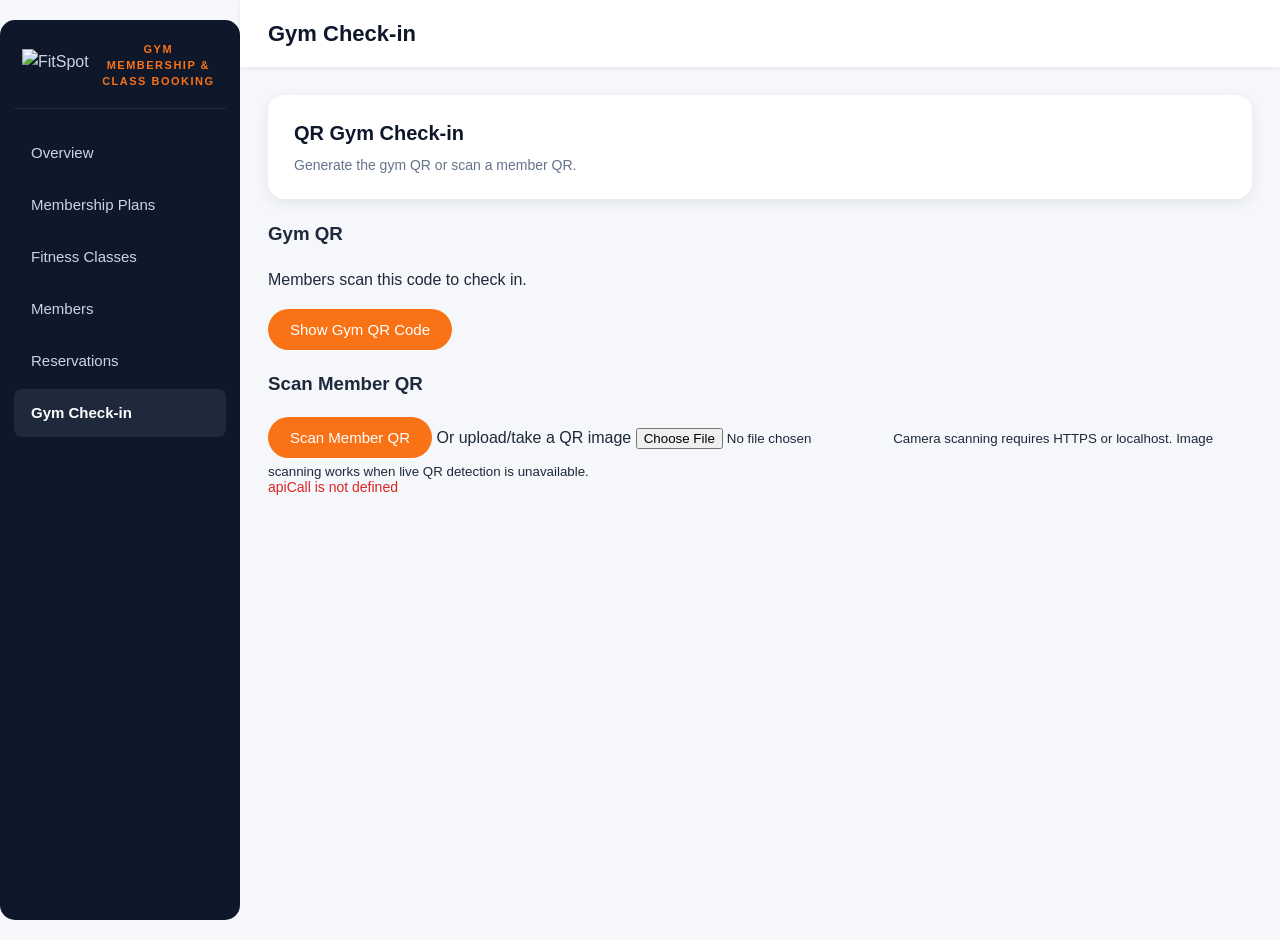
==== pages/admin/checkin.html @ 9f1403c2 "Add gym check-in page with QR code generation and scanning functionality" ====
<!DOCTYPE html>
<html lang="en">
<head>
    <meta charset="UTF-8">
    <meta name="viewport" content="width=device-width, initial-scale=1.0">
    <link rel="stylesheet" href="../../css/style.css">
    <link rel="stylesheet" href="../../css/admin.css">
    <title>Gym Check-in - FitSpot</title>
</head>
<body class="admin-body">
<div class="admin-layout">
    <aside class="sidebar">
        <div class="sidebar-brand">
            <img src="../../images/fitstop_white_logo.png" alt="FitSpot">
            <span>Gym Membership &amp; Class Booking</span>
        </div>
        <nav class="sidebar-menu">
            <a href="dashboard.html">Overview</a>
            <a href="memberships.html">Membership Plans</a>
            <a href="classes.html">Fitness Classes</a>
            <a href="members.html">Members</a>
            <a href="reservations.html">Reservations</a>
            <a href="checkin.html" class="is-active" aria-current="page">Gym Check-in</a>
        </nav>
    </aside>
    <div class="admin-main">
        <header class="topbar"><h1>Gym Check-in</h1></header>
        <main class="admin-content">
            <div class="section-head"><div><h2>QR Gym Check-in</h2><p>Generate the gym QR or scan a member QR.</p></div></div>
            <div class="profile-grid">
                <div class="form-card">
                    <h3>Gym QR</h3>
                    <p>Members scan this code to check in.</p>
                    <button type="button" id="show-gym-qr">Show Gym QR Code</button>
                </div>
                <div class="form-card">
                    <h3>Scan Member QR</h3>
                    <video id="member-qr-camera" class="qr-camera" playsinline hidden></video>
                    <button type="button" id="start-member-scan">Scan Member QR</button>
                    <label class="qr-upload-label" for="member-qr-image">Or upload/take a QR image</label>
                    <input class="qr-upload" type="file" id="member-qr-image" accept="image/*" capture="environment">
                    <small class="qr-help">Camera scanning requires HTTPS or localhost. Image scanning works when live QR detection is unavailable.</small>
                    <p id="member-checkin-message" class="form-message" hidden></p>
                </div>
            </div>
        </main>
    </div>
</div>
<div class="modal-overlay" id="gym-qr-modal" aria-hidden="true">
    <div class="modal auth-card qr-modal" role="dialog" aria-modal="true" aria-labelledby="gym-qr-title">
        <button type="button" class="modal-close" id="close-gym-qr" aria-label="Close">&times;</button>
        <div class="modal-body">
            <h2 id="gym-qr-title">Gym Check-in QR</h2>
            <div id="gym-qr" class="qr-box"></div>
            <p>Members can scan this code to check in.</p>
        </div>
    </div>
</div>
<script src="https://cdn.jsdelivr.net/npm/qrcodejs@1.0.0/qrcode.min.js"></script>
<script src="https://cdn.jsdelivr.net/npm/jsqr@1.4.0/dist/jsQR.min.js"></script>
<script src="../../js/toast.js" defer></script>
<script src="../../js/api.js" defer></script>
<script src="../../js/checkin-admin.js" defer></script>
</body>
</html>
---- css/style.css ----
/* ===== GENERAL ===== */

* {
    box-sizing: border-box;
}

body {
    margin: 0;
    font-family: Arial, sans-serif;
    background-color: #f5f7fa;
    color: #1e293b;
    line-height: 1.6;
}

/* ===== HEADER ===== */

header {
    background-color: #0f172a;
    color: rgb(247, 243, 243);
    padding: 10px 20px;
    display: grid;
    grid-template-columns: 1fr auto 1fr;
    align-items: center;
    gap: 15px;
    position: sticky;
    top: 0;
    z-index: 100;
}

header .brand {
    justify-self: start;
    text-align: left;
}

header .brand img {
    display: block;
    height: 34px;
    width: auto;
}

.visually-hidden {
    position: absolute;
    width: 1px;
    height: 1px;
    margin: -1px;
    padding: 0;
    overflow: hidden;
    clip: rect(0, 0, 0, 0);
    white-space: nowrap;
    border: 0;
}

header .header-actions {
    justify-self: end;
    display: flex;
    align-items: center;
    gap: 10px;
}

.home-menu-toggle {
    display: none;
    width: 42px;
    height: 42px;
    padding: 10px;
    border: 0;
    border-radius: 8px;
    background-color: #1e293b;
    flex-direction: column;
    justify-content: space-between;
}

.home-menu-toggle span {
    display: block;
    width: 100%;
    height: 2px;
    border-radius: 2px;
    background-color: white;
}

.login-link {
    display: flex;
    align-items: center;
    gap: 6px;
    color: white;
    text-decoration: none;
    padding: 7px 14px;
    border-radius: 20px;
    white-space: nowrap;
}

.login-link:hover {
    background-color: #f97316;
}

header h1 {
    margin: 0;
    font-size: 36px;
}

header p {
    margin: 5px 0 0;
}

/* ===== NAVIGATION ===== */

nav {
    display: flex;
    justify-content: center;
    flex-wrap: wrap;
    gap: 10px;
}

nav a {
    color: white;
    text-decoration: none;
    padding: 7px 13px;
    border-radius: 20px;
}

nav a:hover {
    background-color: #f97316;
}

@media (max-width: 768px) {
    header {
        grid-template-columns: 1fr auto;
        justify-items: stretch;
        text-align: left;
        position: sticky;
        padding: 14px 16px 18px;
    }

    header .brand {
        justify-self: start;
        align-self: center;
        text-align: left;
    }

    header .header-actions {
        grid-column: 1 / -1;
        justify-self: stretch;
        justify-content: flex-end;
        margin-top: 8px;
    }

    .home-menu-toggle {
        display: flex;
        justify-self: end;
        align-self: center;
    }

    nav {
        display: none;
        grid-column: 1 / -1;
        width: 100%;
        margin-top: 8px;
        padding-top: 8px;
        border-top: 1px solid #1e293b;
    }

    header.is-menu-open nav {
        display: grid;
        grid-template-columns: repeat(2, minmax(0, 1fr));
        gap: 6px;
    }

    nav a {
        padding: 8px 6px;
        font-size: 14px;
    }

    header.is-menu-open nav a:last-child {
        grid-column: 1 / -1;
    }

    .hero {
        min-height: auto;
        padding: 48px 20px 56px;
    }

    .hero-inner {
        grid-template-columns: 1fr;
        gap: 35px;
    }

    .hero-content {
        text-align: center;
    }

    .hero-badge {
        max-width: 100%;
        margin-bottom: 18px;
    }

    .hero h2 {
        font-size: clamp(40px, 12vw, 52px);
    }

    .hero p {
        margin: 0 auto 30px;
    }

    .hero-actions,
    .hero-stats {
        justify-content: center;
    }

    .hero-actions {
        flex-direction: column;
        align-items: stretch;
        max-width: 280px;
        margin: 0 auto 30px;
    }

    .hero-actions button {
        width: 100%;
    }

    .hero-stats li {
        align-items: center;
    }

    .hero-media {
        max-width: 420px;
        margin: 0 auto;
    }

    .hero-stats {
        gap: 25px;
    }

    .hero-stats strong {
        font-size: 24px;
    }
}

/* ===== HERO SECTION ===== */

.hero {
    position: relative;
    overflow: hidden;
    text-align: center;
    padding: 60px 20px;
    min-height: calc(100vh - 100px);
    min-height: calc(100dvh - 100px);
    display: flex;
    align-items: center;
    justify-content: center;
    color: white;
    background:
        radial-gradient(circle at 15% 15%, rgba(249, 115, 22, 0.28), transparent 45%),
        radial-gradient(circle at 85% 75%, rgba(249, 115, 22, 0.16), transparent 40%),
        linear-gradient(135deg, #0f172a 0%, #1e293b 55%, #0f172a 100%);
}

.hero-inner {
    position: relative;
    width: 100%;
    max-width: 1100px;
    margin: 0 auto;
    display: grid;
    grid-template-columns: 1fr 1fr;
    gap: 50px;
    align-items: center;
}

.hero-content {
    position: relative;
    text-align: left;
}

.hero-badge {
    display: inline-block;
    padding: 7px 16px;
    border: 1px solid rgba(249, 115, 22, 0.7);
    border-radius: 30px;
    color: #f97316;
    font-size: 12px;
    font-weight: bold;
    letter-spacing: 2px;
    text-transform: uppercase;
    margin-bottom: 22px;
}

.hero h2 {
    margin: 0 0 18px;
    font-size: clamp(36px, 6vw, 58px);
    line-height: 1.15;
    font-weight: 800;
    color: white;
}

.hero h2 span {
    color: #f97316;
}

.hero p {
    max-width: 600px;
    margin: 0 0 30px;
    font-size: 18px;
    color: #cbd5e1;
}

.hero-actions {
    display: flex;
    justify-content: flex-start;
    flex-wrap: wrap;
    gap: 14px;
    margin-bottom: 50px;
}

.btn-outline {
    background-color: transparent;
    border: 2px solid white;
}

.btn-outline:hover {
    background-color: white;
    color: #0f172a;
}

.hero-stats {
    list-style: none;
    display: grid;
    grid-template-columns: repeat(4, 1fr);
    gap: 16px;
    margin: 0;
    padding: 25px 0 0;
    border-top: 1px solid rgba(148, 163, 184, 0.25);
}

.hero-stats li {
    display: flex;
    flex-direction: column;
    align-items: flex-start;
    gap: 4px;
    min-width: 0;
}

.hero-stats strong {
    font-size: 30px;
    color: #f97316;
}

.hero-stats span {
    font-size: 12px;
    letter-spacing: 1.5px;
    text-transform: uppercase;
    color: #94a3b8;
}

.hero-media {
    position: relative;
}

.hero-carousel {
    position: relative;
    width: 100%;
    height: 540px;
    border-radius: 20px;
    overflow: hidden;
    border: 1px solid rgba(148, 163, 184, 0.25);
    box-shadow: 0 20px 50px rgba(0, 0, 0, 0.45);
}

.hero-slide {
    position: absolute;
    inset: 0;
    opacity: 0;
    transform: translateX(50px);
    transition: opacity 0.7s ease, transform 0.7s ease;
    pointer-events: none;
}

.hero-slide.is-active {
    opacity: 1;
    transform: translateX(0);
    pointer-events: auto;
}

.hero-slide img {
    display: block;
    width: 100%;
    height: 100%;
    object-fit: cover;
    object-position: center top;
}

.hero-dots {
    position: absolute;
    bottom: 16px;
    left: 0;
    right: 0;
    display: flex;
    justify-content: center;
    gap: 8px;
    z-index: 2;
}

.hero-dot {
    width: 10px;
    height: 10px;
    padding: 0;
    border: none;
    border-radius: 50%;
    background-color: rgba(255, 255, 255, 0.5);
    cursor: pointer;
    transition: background-color 0.2s ease, transform 0.2s ease;
}

.hero-dot:hover {
    background-color: rgba(255, 255, 255, 0.85);
    transform: none;
}

.hero-dot.is-active {
    background-color: #f97316;
    transform: scale(1.25);
}

/* ===== BUTTONS ===== */

button {
    background-color: #f97316;
    color: white;
    border: none;
    padding: 12px 22px;
    border-radius: 25px;
    cursor: pointer;
    font-size: 15px;
    transition: background-color 0.2s ease, color 0.2s ease, transform 0.2s ease;
}

button:active {
    transform: scale(0.97);
}

button:hover {
    background-color: #ea580c;
}
/* ===== MEMBERSHIP SECTION ===== */

#membership {
    padding: 50px 20px;
    max-width: 1100px;
    margin: 0 auto;
}

#membership h2 {
    text-align: center;
    color: #0f172a;
    margin-bottom: 30px;
}

#membership article {
    background-color: white;
    padding: 25px;
    margin-bottom: 20px;
    border-radius: 15px;
    box-shadow: 0 4px 12px rgba(0, 0, 0, 0.08);
}

#membership article h3 {
    color: #0f172a;
    margin-top: 0;
}

#membership article:hover {
    transform: translateY(-3px);
    transition: 0.2s ease;
}

/* ===== FITNESS CLASSES ===== */

#classes {
    padding: 50px 20px;
    max-width: 1100px;
    margin: 0 auto;
}

#classes h2 {
    text-align: center;
    color: #0f172a;
    margin-bottom: 30px;
}

#classes article {
    background-color: white;
    padding: 25px;
    margin-bottom: 20px;
    border-radius: 15px;
    box-shadow: 0 4px 12px rgba(0, 0, 0, 0.08);
}

#classes article h3 {
    color: #0f172a;
    margin-top: 0;
}

#classes article:hover {
    transform: translateY(-3px);
    transition: 0.2s ease;
}

/* ===== CLASS SCHEDULE ===== */

#schedule {
    padding: 50px 20px;
    max-width: 900px;
    margin: 0 auto;
}

#schedule h2 {
    text-align: center;
    color: #0f172a;
    margin-bottom: 30px;
}

#schedule ul {
    list-style: none;
    padding: 0;
    margin: 0;
}

#schedule li {
    background-color: white;
    padding: 18px 20px;
    margin-bottom: 12px;
    border-radius: 12px;
    box-shadow: 0 3px 10px rgba(0, 0, 0, 0.06);
}

#schedule li:hover {
    transform: translateX(4px);
    transition: 0.2s ease;
}

/* ===== BOOKING FORM ===== */

#booking {
    padding: 50px 20px;
    max-width: 700px;
    margin: 0 auto;
}

#booking h2 {
    text-align: center;
    color: #0f172a;
    margin-bottom: 30px;
}

#booking form {
    background-color: white;
    padding: 30px;
    border-radius: 15px;
    box-shadow: 0 4px 12px rgba(0, 0, 0, 0.08);
}

#booking label {
    display: block;
    margin-bottom: 6px;
    font-weight: bold;
}

#booking input,
#booking select {
    width: 100%;
    padding: 12px;
    margin-bottom: 20px;
    border: 1px solid #cbd5e1;
    border-radius: 8px;
    font-size: 15px;
}

#booking input:focus,
#booking select:focus {
    outline: none;
    border-color: #f97316;
}

/* ===== LOGIN ===== */

/* ===== LOGIN / REGISTER PAGE ===== */

.auth-page {
    max-width: 950px;
    margin: 0 auto;
    padding: 50px 20px;
    display: grid;
    grid-template-columns: repeat(auto-fit, minmax(300px, 1fr));
    gap: 25px;
    align-items: start;
}

.auth-card {
    background-color: white;
    padding: 30px;
    border-radius: 15px;
    box-shadow: 0 4px 12px rgba(0, 0, 0, 0.08);
}

.auth-card h2 {
    text-align: center;
    color: #0f172a;
    margin-top: 0;
    margin-bottom: 25px;
}

.auth-card label {
    display: block;
    margin-bottom: 6px;
    font-weight: bold;
}

.auth-card input {
    width: 100%;
    padding: 12px;
    margin-bottom: 20px;
    border: 1px solid #cbd5e1;
    border-radius: 8px;
    font-size: 15px;
}

.auth-card input:focus {
    outline: none;
    border-color: #f97316;
}

.card-note {
    text-align: center;
    font-size: 14px;
    color: #475569;
    margin-bottom: 0;
}

.card-note a {
    color: #f97316;
    font-weight: bold;
    text-decoration: none;
}

.card-note a:hover {
    text-decoration: underline;
}

.form-message {
    margin: -8px 0 0;
    font-size: 14px;
    color: #dc2626;
}

.auth-card .form-message {
    margin: 12px 0 0;
}

.form-message.is-success {
    color: #16a34a;
}

/* ===== LOGIN POPUP ===== */

.modal-overlay {
    position: fixed;
    inset: 0;
    background-color: rgba(15, 23, 42, 0.75);
    display: none;
    align-items: center;
    justify-content: center;
    padding: 20px;
    z-index: 1000;
}

.modal-overlay.is-open {
    display: flex;
}

.modal {
    position: relative;
    display: flex;
    width: 100%;
    max-width: 600px;
    max-height: 90vh;
    padding: 0;
    overflow: hidden;
    animation: modal-in 0.2s ease;
}

.modal-brand {
    flex: 0 0 190px;
    display: flex;
    flex-direction: column;
    align-items: center;
    justify-content: center;
    gap: 12px;
    padding: 24px 16px;
    text-align: center;
    background:
        radial-gradient(circle at 30% 20%, rgba(249, 115, 22, 0.35), transparent 60%),
        linear-gradient(160deg, #1e293b 0%, #0f172a 100%);
}

.modal-brand img {
    display: block;
    width: 100%;
    max-width: 130px;
    height: auto;
}

.modal-brand p {
    margin: 0;
    font-size: 11px;
    font-weight: bold;
    letter-spacing: 1px;
    text-transform: uppercase;
    color: #f97316;
}

.modal-body {
    flex: 1;
    min-width: 0;
    padding: 24px;
    overflow-y: auto;
}

.modal-body h2 {
    font-size: 22px;
    margin-bottom: 18px;
}

.modal-body label {
    font-size: 14px;
    margin-bottom: 5px;
}

.modal-body input {
    padding: 9px 12px;
    margin-bottom: 14px;
    font-size: 14px;
}

@keyframes modal-in {
    from {
        opacity: 0;
        transform: translateY(-15px) scale(0.97);
    }
    to {
        opacity: 1;
        transform: translateY(0) scale(1);
    }
}

.modal-close {
    position: absolute;
    top: 10px;
    right: 14px;
    background: none;
    border: none;
    border-radius: 0;
    padding: 0;
    font-size: 28px;
    line-height: 1;
    color: #64748b;
    cursor: pointer;
}

.modal-close:hover {
    background: none;
    color: #f97316;
    transform: none;
}

.modal .card-note a {
    cursor: pointer;
}

/* ===== GYM INFORMATION ===== */

aside {
    max-width: 900px;
    margin: 20px auto;
    padding: 30px 20px;
    text-align: center;
    background-color: #0f172a;
    color: white;
    border-radius: 15px;
}

aside h2 {
    margin-top: 0;
}

aside p {
    margin: 8px 0;
}

/* ===== FOOTER ===== */

footer {
    margin-top: 50px;
    padding: 25px 20px;
    text-align: center;
    background-color: #0f172a;
    color: white;
}

footer p {
    margin: 5px 0;
}

/* ===== HERO - SMALL SCREENS ===== */

@media (max-width: 768px) {
    .hero-carousel {
        height: 360px;
    }

    .modal {
        flex-direction: column;
    }

    .modal-brand {
        flex: none;
        width: 100%;
        padding: 22px;
        gap: 10px;
    }

    .modal-brand img {
        max-width: 130px;
    }

    .hero-stats {
        gap: 12px;
    }

    .hero-stats li {
        align-items: center;
        text-align: center;
    }

    .hero-stats strong {
        font-size: 24px;
    }

    .hero-stats span {
        font-size: 11px;
        letter-spacing: 0.5px;
    }
}

@media (max-width: 480px) {
    header .brand img {
        height: 30px;
    }

    nav a {
        font-size: 13px;
    }

    header .header-actions {
        margin-top: 6px;
    }

    .hero {
        padding: 38px 16px 48px;
    }

    .hero h2 {
        font-size: 42px;
    }

    .hero p {
        max-width: 280px;
        font-size: 16px;
    }

    .hero-stats {
        display: grid;
        grid-template-columns: repeat(2, minmax(0, 1fr));
        gap: 18px 12px;
        width: 100%;
    }

    .hero-media {
        width: 100%;
    }

    .hero-carousel {
        height: 280px;
    }

    .modal-overlay {
        padding: 12px;
    }

    .modal-body {
        padding: 20px 16px;
    }

    .modal .form-actions {
        flex-wrap: wrap;
    }

    .modal .form-actions button {
        flex: 1 1 120px;
    }
}

/* ===== Toast notifications ===== */

.toast-container {
    position: fixed;
    right: 20px;
    bottom: 20px;
    z-index: 1100;
    display: flex;
    flex-direction: column;
    align-items: flex-end;
    gap: 10px;
    max-width: min(340px, calc(100vw - 40px));
    pointer-events: none;
}

.toast {
    pointer-events: auto;
    background: #1f2937;
    color: #f8fafc;
    padding: 12px 16px;
    border-radius: 8px;
    box-shadow: 0 10px 25px rgba(15, 23, 42, 0.22);
    font-size: 13.5px;
    line-height: 1.45;
    cursor: pointer;
    animation: toast-in 0.25s ease-out;
    transition: opacity 0.25s ease, transform 0.25s ease;
}

.toast:focus-visible {
    outline: 2px solid #38bdf8;
    outline-offset: 2px;
}

.toast.is-leaving {
    opacity: 0;
    transform: translateX(24px);
}

@keyframes toast-in {
    from {
        opacity: 0;
        transform: translateX(24px);
    }
    to {
        opacity: 1;
        transform: translateX(0);
    }
}

@media (max-width: 480px) {
    .toast-container {
        left: 20px;
        right: 20px;
        max-width: none;
        align-items: stretch;
    }
}

@media (prefers-reduced-motion: reduce) {
    .toast {
        animation: none;
        transition: opacity 0.25s ease;
    }

    .toast.is-leaving {
        transform: none;
    }
}
---- css/admin.css ----
/* ===== ADMIN LAYOUT ===== */

.admin-body {
    background-color: #f5f7fa;
}

.admin-layout {
    display: flex;
    min-height: 100vh;
}

.sidebar {
    flex: 0 0 240px;
    display: flex;
    flex-direction: column;
    position: sticky;
    top: 0;
    height: 100vh;
    padding: 22px 14px;
    background-color: #0f172a;
    color: #cbd5e1;
}

.sidebar-brand {
    display: flex;
    align-items: center;
    flex-wrap: wrap;
    gap: 10px;
    padding: 0 8px 18px;
    margin-bottom: 16px;
    border-bottom: 1px solid #1e293b;
}

.sidebar-brand img {
    height: 34px;
    width: auto;
}

.sidebar-brand span {
    flex: 1 1 0;
    min-width: 0;
    color: #f97316;
    font-size: 11px;
    font-weight: bold;
    letter-spacing: 1.5px;
    line-height: 1.45;
    text-transform: uppercase;
}

.sidebar-menu {
    display: flex;
    flex-direction: column;
    flex-wrap: nowrap;
    justify-content: flex-start;
    flex: none;
    gap: 4px;
    margin-top: 4px;
}

.sidebar-menu button,
.sidebar-menu a {
    display: block;
    width: 100%;
    text-align: left;
    background: none;
    border: none;
    border-left: 3px solid transparent;
    border-radius: 8px;
    padding: 12px 14px;
    font-size: 15px;
    color: #cbd5e1;
    cursor: pointer;
    text-decoration: none;
    transition: background-color 0.2s ease, color 0.2s ease;
}

.sidebar-menu button:hover,
.sidebar-menu a:hover {
    background-color: #1e293b;
    color: white;
    transform: none;
    text-decoration: none;
}

.sidebar-menu button.is-active,
.sidebar-menu a.is-active {
    background-color: #1e293b;
    color: white;
    font-weight: bold;
    border-left-color: transparent;
}

/* ===== TOPBAR ===== */

.admin-main {
    flex: 1;
    min-width: 0;
    display: flex;
    flex-direction: column;
}

.topbar {
    position: sticky;
    top: 0;
    z-index: 50;
    display: flex;
    align-items: center;
    justify-content: space-between;
    gap: 15px;
    padding: 16px 28px;
    background-color: white;
    box-shadow: 0 1px 4px rgba(0, 0, 0, 0.08);
}

.menu-toggle {
    display: none;
    width: 40px;
    height: 40px;
    padding: 9px;
    flex: 0 0 auto;
    flex-direction: column;
    justify-content: space-between;
    background-color: #f1f5f9;
    border-radius: 8px;
}

.menu-toggle span {
    display: block;
    width: 100%;
    height: 2px;
    background-color: #0f172a;
    border-radius: 2px;
}

.topbar h1 {
    margin: 0;
    font-size: 22px;
    color: #0f172a;
}

.topbar-actions {
    display: flex;
    align-items: center;
    gap: 12px;
    margin-left: auto;
}

.admin-badge {
    padding: 6px 14px;
    border-radius: 20px;
    background-color: rgba(249, 115, 22, 0.12);
    color: #f97316;
    font-size: 13px;
    font-weight: bold;
}

.admin-user {
    position: relative;
}

.admin-avatar {
    width: 38px;
    height: 38px;
    padding: 0;
    border: none;
    border-radius: 50%;
    background-color: #f97316;
    color: white;
    display: flex;
    align-items: center;
    justify-content: center;
    font-size: 14px;
    font-weight: bold;
    cursor: pointer;
}

.admin-avatar:hover {
    background-color: #ea580c;
    transform: none;
}

.admin-dropdown {
    position: absolute;
    top: calc(100% + 8px);
    right: 0;
    min-width: 150px;
    background-color: white;
    border-radius: 10px;
    overflow: hidden;
    box-shadow: 0 8px 22px rgba(0, 0, 0, 0.18);
    z-index: 60;
}

.admin-dropdown[hidden] {
    display: none;
}

.dropdown-item {
    display: block;
    width: 100%;
    padding: 12px 16px;
    border: none;
    border-radius: 0;
    background: none;
    text-align: left;
    font-size: 14px;
    color: #334155;
    cursor: pointer;
    text-decoration: none;
}

.dropdown-item:hover {
    background-color: #f1f5f9;
    color: #0f172a;
    transform: none;
}

.dropdown-item.is-danger {
    color: #dc2626;
}

.dropdown-item.is-danger:hover {
    background-color: #fef2f2;
    color: #b91c1c;
}

.dropdown-divider {
    height: 1px;
    background-color: #e2e8f0;
}

/* ===== VIEWS ===== */

.admin-content {
    padding: 28px;
}

.admin-view {
    display: none;
}

.admin-view.is-active {
    display: block;
    animation: admin-fade 0.25s ease;
}

@keyframes admin-fade {
    from { opacity: 0; transform: translateY(6px); }
    to { opacity: 1; transform: translateY(0); }
}

.section-head {
    display: flex;
    align-items: center;
    justify-content: space-between;
    flex-wrap: wrap;
    gap: 15px;
    margin-bottom: 20px;
    padding: 22px 26px;
    border-radius: 16px;
    background-color: #ffffff;
    box-shadow: 0 4px 14px rgba(15, 23, 42, 0.08);
}

.section-head h2 {
    margin: 0;
    font-size: 20px;
    color: #0f172a;
}

.section-head p {
    margin: 5px 0 0;
    font-size: 14px;
    color: #64748b;
}

/* ===== STAT CARDS ===== */

.stats-grid {
    display: grid;
    grid-template-columns: repeat(auto-fit, minmax(220px, 1fr));
    gap: 20px;
    margin-bottom: 28px;
}

.stat-card {
    background-color: white;
    border-radius: 15px;
    padding: 22px;
    box-shadow: 0 4px 12px rgba(0, 0, 0, 0.08);
}

.stat-value {
    font-size: 32px;
    font-weight: 800;
    color: #0f172a;
    line-height: 1.2;
}

.stat-label {
    font-size: 13px;
    color: #64748b;
    text-transform: uppercase;
    letter-spacing: 1px;
}

/* ===== TABLES ===== */

.table-card {
    background-color: white;
    border-radius: 15px;
    overflow-x: auto;
    box-shadow: 0 4px 12px rgba(0, 0, 0, 0.08);
}

.table-card table {
    width: 100%;
    border-collapse: collapse;
    font-size: 15px;
}

.table-card th {
    text-align: left;
    padding: 14px 18px;
    background-color: #0f172a;
    color: white;
    font-size: 12px;
    letter-spacing: 1px;
    text-transform: uppercase;
    white-space: nowrap;
}

.table-card td {
    padding: 14px 18px;
    border-bottom: 1px solid #e2e8f0;
    color: #334155;
    vertical-align: middle;
}

.table-card tbody tr:last-child td {
    border-bottom: none;
}

.table-card tbody tr:hover {
    background-color: #f8fafc;
}

/* ===== BADGES ===== */

.badge {
    display: inline-block;
    padding: 4px 12px;
    border-radius: 14px;
    font-size: 12px;
    font-weight: bold;
    white-space: nowrap;
}

.badge-green {
    background-color: #dcfce7;
    color: #16a34a;
}

.badge-orange {
    background-color: #ffedd5;
    color: #ea580c;
}

.badge-red {
    background-color: #fee2e2;
    color: #dc2626;
}

.badge-gray {
    background-color: #e2e8f0;
    color: #475569;
}

/* ===== TABLE BUTTONS ===== */

.btn-sm {
    padding: 6px 14px;
    font-size: 13px;
    border-radius: 16px;
    margin-right: 6px;
}

.btn-edit {
    background-color: #0f172a;
    color: white;
}

.btn-edit:hover {
    background-color: #334155;
    transform: none;
}

a.btn-sm {
    display: inline-block;
    text-decoration: none;
    margin-right: 6px;
}

/* Pill action that looks identical to the global button style,
   for links that navigate between admin/member pages. */
.btn-pill {
    display: inline-block;
    background-color: #f97316;
    color: white;
    border: none;
    padding: 12px 22px;
    border-radius: 25px;
    cursor: pointer;
    font-size: 15px;
    text-decoration: none;
    transition: background-color 0.2s ease, transform 0.2s ease;
}

.qr-modal {
    max-width: 420px;
    text-align: center;
}

.qr-modal .qr-box {
    min-height: 252px;
    align-items: center;
}

.btn-pill:hover {
    background-color: #ea580c;
    color: white;
    text-decoration: none;
    transform: none;
}

.btn-delete {
    background-color: #fee2e2;
    color: #dc2626;
}

.btn-delete:hover {
    background-color: #fecaca;
    color: #b91c1c;
    transform: none;
}

.btn-confirm {
    background-color: #16a34a;
    color: white;
}

.btn-confirm:hover {
    background-color: #15803d;
    transform: none;
}

button:disabled {
    opacity: 0.45;
    cursor: default;
    transform: none;
}

/* ===== SLOT BARS ===== */

.slot-text {
    font-size: 14px;
    color: #334155;
    white-space: nowrap;
}

.slot-bar {
    height: 8px;
    width: 150px;
    margin-top: 6px;
    background-color: #e2e8f0;
    border-radius: 6px;
    overflow: hidden;
}

.slot-bar span {
    display: block;
    height: 100%;
    background-color: #f97316;
    border-radius: 6px;
}

.slot-bar.is-full span {
    background-color: #dc2626;
}

/* ===== ADMIN MODAL ===== */

.modal .form-actions {
    display: flex;
    gap: 10px;
    justify-content: center;
    margin-top: 6px;
}

.modal .form-actions button {
    text-align: center;
}

.modal .btn-cancel {
    background-color: #e2e8f0;
    color: #334155;
}

.modal .btn-cancel:hover {
    background-color: #cbd5e1;
    color: #0f172a;
    transform: none;
}

.modal .confirm-text {
    margin-bottom: 16px;
    color: #475569;
    font-size: 14px;
    line-height: 1.55;
    text-align: center;
}

/* ===== ADMIN RESPONSIVE ===== */

@media (max-width: 900px) {
    .admin-layout {
        flex-direction: column;
    }

    .sidebar {
        flex: none;
        width: 100%;
        height: auto;
        position: static;
        padding: 16px;
    }

    .sidebar-menu {
        flex-direction: row;
        flex-wrap: wrap;
        gap: 8px;
        overflow-x: auto;
    }

    .sidebar-menu button,
    .sidebar-menu a {
        width: auto;
        border-left: none;
        border-bottom: 3px solid transparent;
        padding: 10px 14px;
    }

    .sidebar-menu button.is-active,
    .sidebar-menu a.is-active {
        border-left-color: transparent;
        border-bottom-color: transparent;
        background-color: #334155;
    }

    .admin-content {
        padding: 20px;
    }

    .topbar {
        padding: 14px 20px;
        flex-wrap: wrap;
    }

    .section-head {
        align-items: flex-start;
    }
}

@media (max-width: 600px) {
    .admin-content {
        padding: 16px 12px;
    }

    .topbar h1 {
        font-size: 18px;
    }

    .topbar-actions {
        width: 100%;
        justify-content: space-between;
    }

    .section-head {
        flex-direction: column;
        gap: 14px;
    }

    .section-head > button,
    .section-head > .btn-pill,
    .section-head > a {
        width: 100%;
        text-align: center;
    }

    .stats-grid {
        grid-template-columns: 1fr;
    }

    .table-card th,
    .table-card td {
        padding: 11px 12px;
        font-size: 14px;
    }

    .table-card td:last-child {
        white-space: nowrap;
    }
}

@media (max-width: 768px) {
    .admin-layout {
        display: block;
    }

    .sidebar {
        display: none;
        position: fixed;
        inset: 0 auto 0 0;
        z-index: 80;
        width: min(280px, 86vw);
        height: 100dvh;
        overflow-y: auto;
        box-shadow: 8px 0 24px rgba(15, 23, 42, 0.24);
    }

    .admin-layout.is-menu-open .sidebar {
        display: flex;
    }

    .admin-layout.is-menu-open::after {
        content: '';
        position: fixed;
        inset: 0;
        z-index: 70;
        background-color: rgba(15, 23, 42, 0.48);
    }

    .menu-toggle {
        display: flex;
    }

    .topbar {
        padding: 12px 16px;
    }
}
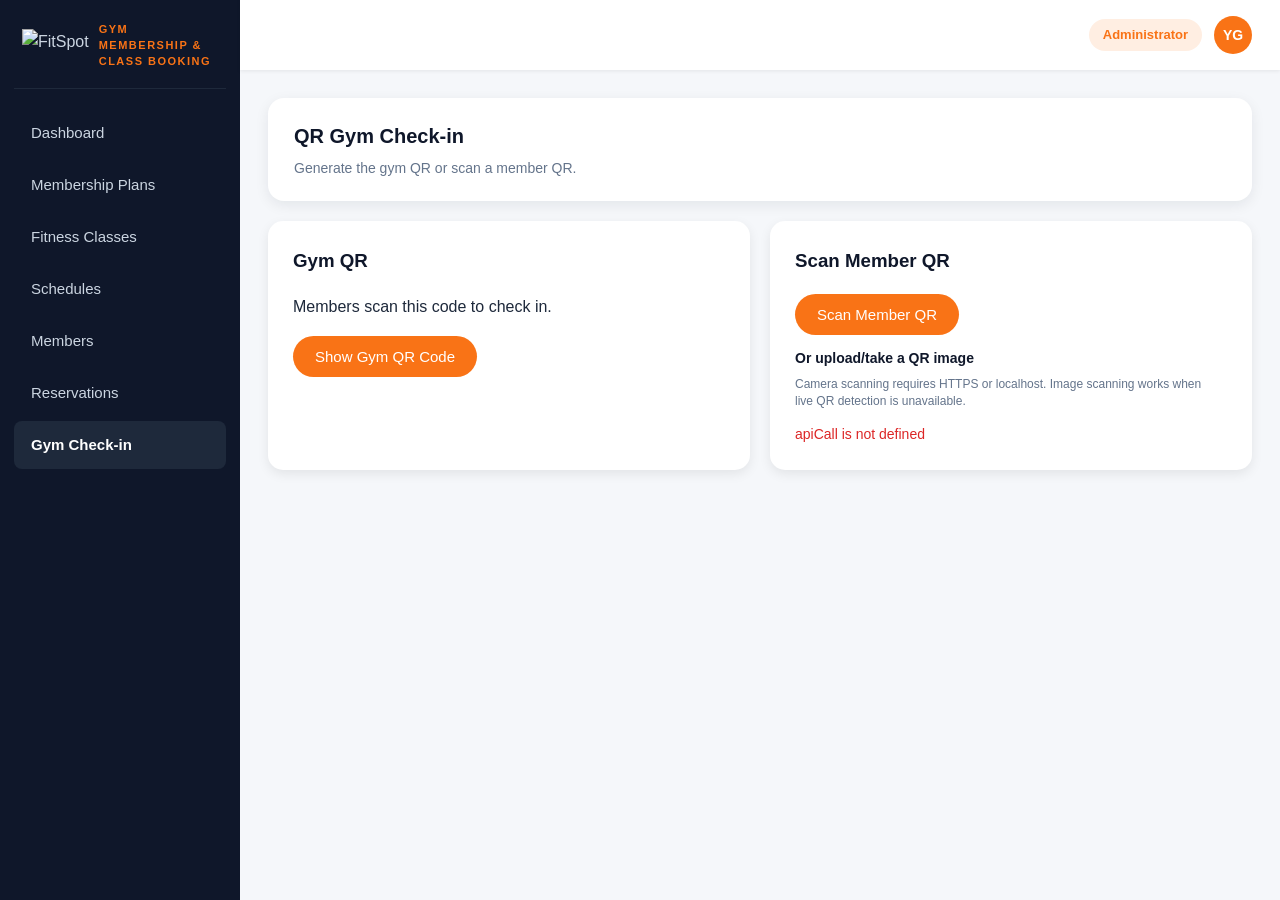
==== commit 85af1894: "Refactor sidebar and topbar layout in Gym Check-in page for improved user experience" ====
--- a/pages/admin/checkin.html
+++ b/pages/admin/checkin.html
@@ -5,26 +5,45 @@
     <meta name="viewport" content="width=device-width, initial-scale=1.0">
     <link rel="stylesheet" href="../../css/style.css">
     <link rel="stylesheet" href="../../css/admin.css">
+    <link rel="stylesheet" href="../../css/user.css">
     <title>Gym Check-in - FitSpot</title>
 </head>
 <body class="admin-body">
 <div class="admin-layout">
-    <aside class="sidebar">
+
+    <div class="sidebar">
         <div class="sidebar-brand">
             <img src="../../images/fitstop_white_logo.png" alt="FitSpot">
             <span>Gym Membership &amp; Class Booking</span>
         </div>
         <nav class="sidebar-menu">
-            <a href="dashboard.html">Overview</a>
+            <a href="dashboard.html">Dashboard</a>
             <a href="memberships.html">Membership Plans</a>
             <a href="classes.html">Fitness Classes</a>
+            <a href="schedules.html">Schedules</a>
             <a href="members.html">Members</a>
             <a href="reservations.html">Reservations</a>
             <a href="checkin.html" class="is-active" aria-current="page">Gym Check-in</a>
         </nav>
-    </aside>
+    </div>
+
     <div class="admin-main">
-        <header class="topbar"><h1>Gym Check-in</h1></header>
+        <header class="topbar">
+            <div class="topbar-actions">
+                <span class="admin-badge">Administrator</span>
+
+                <div class="admin-user">
+                    <button type="button" class="admin-avatar" id="admin-avatar" aria-haspopup="true" aria-expanded="false">YG</button>
+
+                    <div class="admin-dropdown" id="admin-dropdown" hidden>
+                        <button type="button" class="dropdown-item" data-open-form="profile">Profile</button>
+                        <button type="button" class="dropdown-item" data-open-form="settings">Settings</button>
+                        <div class="dropdown-divider"></div>
+                        <button type="button" class="dropdown-item is-danger" id="logout-btn">Logout</button>
+                    </div>
+                </div>
+            </div>
+        </header>
         <main class="admin-content">
             <div class="section-head"><div><h2>QR Gym Check-in</h2><p>Generate the gym QR or scan a member QR.</p></div></div>
             <div class="profile-grid">
--- a/css/style.css
+++ b/css/style.css
@@ -123,7 +123,7 @@
 
 @media (max-width: 768px) {
     header {
-        grid-template-columns: 1fr auto;
+        grid-template-columns: minmax(0, 1fr) auto auto;
         justify-items: stretch;
         text-align: left;
         position: sticky;
@@ -137,13 +137,15 @@
     }
 
     header .header-actions {
-        grid-column: 1 / -1;
-        justify-self: stretch;
+        grid-column: 2;
+        justify-self: end;
         justify-content: flex-end;
-        margin-top: 8px;
+        margin-top: 0;
+        margin-right: 2px;
     }
 
     .home-menu-toggle {
+        grid-column: 3;
         display: flex;
         justify-self: end;
         align-self: center;
--- a/css/admin.css
+++ b/css/admin.css
@@ -2,11 +2,14 @@
 
 .admin-body {
     background-color: #f5f7fa;
+    overflow-x: hidden;
 }
 
 .admin-layout {
     display: flex;
     min-height: 100vh;
+    max-width: 100%;
+    overflow-x: hidden;
 }
 
 .sidebar {
@@ -262,6 +265,12 @@
     box-shadow: 0 4px 14px rgba(15, 23, 42, 0.08);
 }
 
+.section-actions {
+    display: flex;
+    flex-wrap: wrap;
+    gap: 10px;
+}
+
 .section-head h2 {
     margin: 0;
     font-size: 20px;
@@ -594,6 +603,15 @@
     .section-head > .btn-pill,
     .section-head > a {
         width: 100%;
+        text-align: center;
+    }
+
+    .section-actions {
+        width: 100%;
+    }
+
+    .section-actions > a {
+        flex: 1 1 160px;
         text-align: center;
     }
 
--- a/css/user.css
+++ b/css/user.css
@@ -0,0 +1,357 @@
+/* ===== MEMBER PORTAL ===== */
+
+.user-body {
+    background-color: #f5f7fa;
+}
+
+.stat-value.is-text {
+    font-size: 24px;
+}
+
+.qr-box {
+    display: flex;
+    justify-content: center;
+    padding: 16px;
+    margin: 16px 0;
+    background: #fff;
+}
+
+.qr-camera {
+    width: 100%;
+    max-width: 420px;
+    margin: 16px 0;
+}
+
+.qr-camera[hidden] {
+    display: none;
+}
+
+.qr-camera:not([hidden]) {
+    display: block;
+}
+
+.qr-upload {
+    position: absolute;
+    width: 1px;
+    height: 1px;
+    opacity: 0;
+    pointer-events: none;
+}
+
+.qr-upload-label {
+    display: inline-block;
+    margin: 12px 0 4px;
+    color: #f97316;
+    font-size: 14px;
+    font-weight: bold;
+    cursor: pointer;
+}
+
+.qr-help {
+    display: block;
+    max-width: 420px;
+    color: #64748b;
+    font-size: 12px;
+    line-height: 1.45;
+}
+
+.welcome-panel {
+    padding: 22px 26px;
+    margin-bottom: 28px;
+    border-radius: 16px;
+    background: #ffffff;
+    box-shadow: 0 4px 14px rgba(15, 23, 42, 0.08);
+}
+
+/* ===== MEMBERSHIP PLAN CARDS ===== */
+
+.plans-grid {
+    display: grid;
+    grid-template-columns: repeat(auto-fit, minmax(260px, 1fr));
+    gap: 20px;
+}
+
+.plan-card {
+    display: flex;
+    flex-direction: column;
+    background-color: white;
+    border-radius: 15px;
+    padding: 25px;
+    box-shadow: 0 4px 12px rgba(0, 0, 0, 0.08);
+}
+
+.plan-card h3 {
+    margin: 0 0 8px;
+    color: #0f172a;
+}
+
+.plan-price {
+    margin: 0 0 14px;
+    font-size: 32px;
+    font-weight: 800;
+    color: #0f172a;
+    line-height: 1.2;
+}
+
+.plan-price span {
+    font-size: 14px;
+    font-weight: normal;
+    color: #64748b;
+}
+
+.plan-card ul {
+    flex: 1;
+    list-style: none;
+    margin: 0 0 20px;
+    padding: 0;
+}
+
+.plan-card li {
+    position: relative;
+    padding: 8px 0 8px 26px;
+    border-bottom: 1px dashed #e2e8f0;
+    font-size: 14px;
+    color: #334155;
+}
+
+.plan-card li::before {
+    content: "\2713";
+    position: absolute;
+    left: 0;
+    color: #f97316;
+    font-weight: bold;
+}
+
+.plan-footer {
+    display: flex;
+    align-items: center;
+    justify-content: space-between;
+    flex-wrap: wrap;
+    gap: 10px;
+    min-height: 34px;
+}
+
+.plan-choose {
+    padding: 9px 20px;
+    font-size: 14px;
+}
+
+.plan-tag[hidden] {
+    display: none;
+}
+
+/* ===== FITNESS CLASS CARDS ===== */
+
+.class-filters {
+    display: flex;
+    gap: 12px;
+    margin-bottom: 20px;
+}
+
+.class-filters input,
+.class-filters select {
+    min-height: 42px;
+    padding: 0 12px;
+    border: 1px solid #cbd5e1;
+    border-radius: 8px;
+    background: #fff;
+}
+
+.class-filters input {
+    min-width: 260px;
+}
+
+.class-grid {
+    display: grid;
+    grid-template-columns: repeat(auto-fit, minmax(260px, 1fr));
+    gap: 20px;
+}
+
+.class-card {
+    display: flex;
+    flex-direction: column;
+    gap: 8px;
+    background-color: white;
+    border-radius: 15px;
+    padding: 22px;
+    box-shadow: 0 4px 12px rgba(0, 0, 0, 0.08);
+    transition: transform 0.2s ease;
+}
+
+.class-card:hover {
+    transform: translateY(-3px);
+}
+
+.class-card-head {
+    display: flex;
+    align-items: center;
+    justify-content: space-between;
+    gap: 10px;
+}
+
+.class-card h3 {
+    margin: 0;
+    color: #0f172a;
+}
+
+.class-desc {
+    margin: 0;
+    font-size: 14px;
+    color: #64748b;
+}
+
+.class-schedule {
+    margin: 0;
+    font-size: 14px;
+    font-weight: bold;
+    color: #f97316;
+}
+
+.class-card .slot-cell {
+    margin-top: 2px;
+}
+
+.class-card .slot-bar {
+    width: 100%;
+}
+
+.btn-book {
+    width: 100%;
+    margin-top: 6px;
+}
+
+.class-card button:disabled {
+    background-color: #e2e8f0;
+    color: #64748b;
+    opacity: 1;
+    cursor: default;
+    transform: none;
+}
+
+.class-card button:disabled:hover {
+    background-color: #e2e8f0;
+}
+
+/* ===== BOOKINGS ===== */
+
+.empty-state {
+    background-color: white;
+    border-radius: 15px;
+    padding: 30px;
+    text-align: center;
+    color: #64748b;
+    box-shadow: 0 4px 12px rgba(0, 0, 0, 0.08);
+}
+
+.empty-state[hidden],
+.table-card[hidden] {
+    display: none;
+}
+
+/* ===== PROFILE ===== */
+
+.profile-grid {
+    display: grid;
+    grid-template-columns: repeat(auto-fit, minmax(300px, 1fr));
+    gap: 20px;
+}
+
+.form-card {
+    background-color: white;
+    border-radius: 15px;
+    padding: 25px;
+    box-shadow: 0 4px 12px rgba(0, 0, 0, 0.08);
+}
+
+.form-card h3 {
+    margin-top: 0;
+    margin-bottom: 18px;
+    color: #0f172a;
+}
+
+.form-card label {
+    display: block;
+    margin-bottom: 6px;
+    font-size: 14px;
+    font-weight: bold;
+    color: #0f172a;
+}
+
+.form-card input {
+    width: 100%;
+    padding: 12px;
+    margin-bottom: 18px;
+    border: 1px solid #cbd5e1;
+    border-radius: 8px;
+    font-size: 15px;
+}
+
+.form-card input:focus {
+    outline: none;
+    border-color: #f97316;
+}
+
+.form-card .form-message {
+    margin: 12px 0 0;
+}
+
+@media (max-width: 600px) {
+    .plans-grid,
+    .class-grid,
+    .profile-grid {
+        grid-template-columns: 1fr;
+        gap: 14px;
+    }
+
+    .plan-card,
+    .class-card,
+    .form-card,
+    .empty-state {
+        padding: 18px;
+    }
+
+    .class-card-head {
+        align-items: flex-start;
+        flex-direction: column;
+    }
+
+    .plan-footer {
+        align-items: stretch;
+        flex-direction: column;
+    }
+
+    .plan-choose {
+        width: 100%;
+    }
+}
+
+.membership-list {
+    margin: 0;
+}
+
+.membership-list > div {
+    display: flex;
+    align-items: center;
+    justify-content: space-between;
+    gap: 12px;
+    padding: 13px 0;
+    border-bottom: 1px solid #e2e8f0;
+}
+
+.membership-list > div:last-child {
+    border-bottom: none;
+}
+
+.membership-list dt {
+    margin: 0;
+    font-size: 14px;
+    color: #64748b;
+}
+
+.membership-list dd {
+    margin: 0;
+    font-size: 14px;
+    font-weight: bold;
+    color: #0f172a;
+    text-align: right;
+}
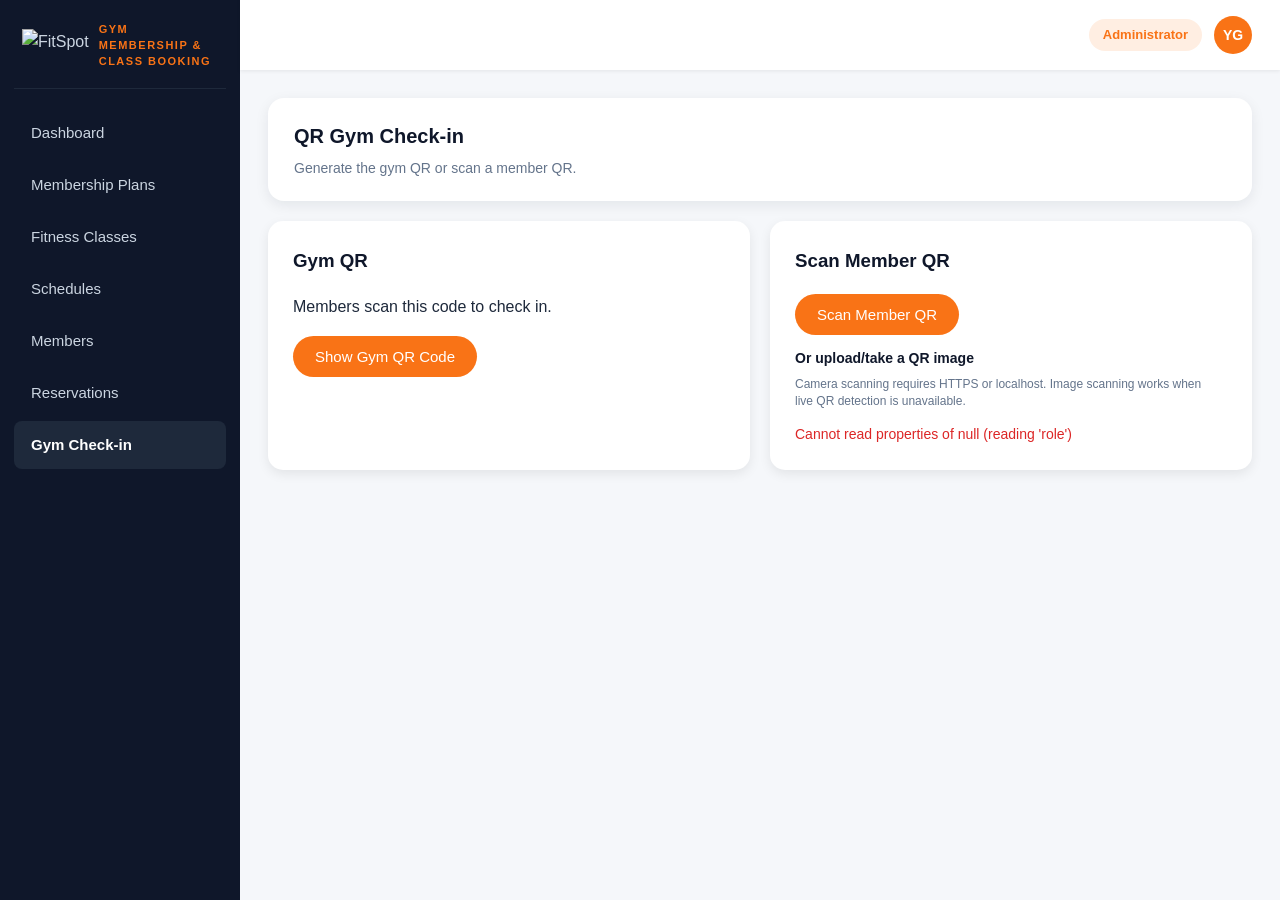
==== commit 3895bb3a: "Add reload.js script to check-in page for enhanced functionality" ====
--- a/pages/admin/checkin.html
+++ b/pages/admin/checkin.html
@@ -3,6 +3,7 @@
 <head>
     <meta charset="UTF-8">
     <meta name="viewport" content="width=device-width, initial-scale=1.0">
+    <link rel="icon" href="../../images/fitstop_white_logo.png" type="image/png">
     <link rel="stylesheet" href="../../css/style.css">
     <link rel="stylesheet" href="../../css/admin.css">
     <link rel="stylesheet" href="../../css/user.css">
@@ -78,6 +79,7 @@
 <script src="https://cdn.jsdelivr.net/npm/qrcodejs@1.0.0/qrcode.min.js"></script>
 <script src="https://cdn.jsdelivr.net/npm/jsqr@1.4.0/dist/jsQR.min.js"></script>
 <script src="../../js/toast.js" defer></script>
+<script src="../../js/reload.js" defer></script>
 <script src="../../js/api.js" defer></script>
 <script src="../../js/checkin-admin.js" defer></script>
 </body>
--- a/css/style.css
+++ b/css/style.css
@@ -10,6 +10,7 @@
     background-color: #f5f7fa;
     color: #1e293b;
     line-height: 1.6;
+    overflow-x: hidden;
 }
 
 /* ===== HEADER ===== */
@@ -123,37 +124,40 @@
 
 @media (max-width: 768px) {
     header {
-        grid-template-columns: minmax(0, 1fr) auto auto;
-        justify-items: stretch;
+        display: flex;
+        flex-wrap: wrap;
+        align-items: center;
+        justify-content: space-between;
         text-align: left;
         position: sticky;
         padding: 14px 16px 18px;
     }
 
     header .brand {
-        justify-self: start;
+        flex: 1 1 auto;
+        min-width: 0;
         align-self: center;
         text-align: left;
     }
 
     header .header-actions {
-        grid-column: 2;
-        justify-self: end;
+        order: 2;
+        flex: 0 0 auto;
         justify-content: flex-end;
         margin-top: 0;
         margin-right: 2px;
     }
 
     .home-menu-toggle {
-        grid-column: 3;
+        order: 3;
         display: flex;
-        justify-self: end;
         align-self: center;
     }
 
     nav {
+        order: 4;
         display: none;
-        grid-column: 1 / -1;
+        flex: 0 0 100%;
         width: 100%;
         margin-top: 8px;
         padding-top: 8px;
@@ -181,11 +185,13 @@
     }
 
     .hero-inner {
+        width: min(100%, 520px);
         grid-template-columns: 1fr;
         gap: 35px;
     }
 
     .hero-content {
+        width: 100%;
         text-align: center;
     }
 
@@ -223,6 +229,7 @@
     }
 
     .hero-media {
+        width: 100%;
         max-width: 420px;
         margin: 0 auto;
     }
@@ -258,17 +265,17 @@
 .hero-inner {
     position: relative;
     width: 100%;
-    max-width: 1100px;
+    max-width: 900px;
     margin: 0 auto;
     display: grid;
-    grid-template-columns: 1fr 1fr;
-    gap: 50px;
+    grid-template-columns: minmax(0, 1fr);
+    gap: 36px;
     align-items: center;
 }
 
 .hero-content {
     position: relative;
-    text-align: left;
+    text-align: center;
 }
 
 .hero-badge {
@@ -298,14 +305,14 @@
 
 .hero p {
     max-width: 600px;
-    margin: 0 0 30px;
+    margin: 0 auto 30px;
     font-size: 18px;
     color: #cbd5e1;
 }
 
 .hero-actions {
     display: flex;
-    justify-content: flex-start;
+    justify-content: center;
     flex-wrap: wrap;
     gap: 14px;
     margin-bottom: 50px;
@@ -334,7 +341,7 @@
 .hero-stats li {
     display: flex;
     flex-direction: column;
-    align-items: flex-start;
+    align-items: center;
     gap: 4px;
     min-width: 0;
 }
@@ -353,6 +360,9 @@
 
 .hero-media {
     position: relative;
+    width: 100%;
+    max-width: 720px;
+    margin: 0 auto;
 }
 
 .hero-carousel {
@@ -812,6 +822,10 @@
 /* ===== HERO - SMALL SCREENS ===== */
 
 @media (max-width: 768px) {
+    header {
+        gap: 10px;
+    }
+
     .hero-carousel {
         height: 360px;
     }
@@ -851,10 +865,25 @@
 }
 
 @media (max-width: 480px) {
+    header {
+        padding: 12px 12px 14px;
+    }
+
     header .brand img {
         height: 30px;
     }
 
+    .login-link {
+        gap: 4px;
+        padding: 6px 8px;
+        font-size: 13px;
+    }
+
+    .login-link svg {
+        width: 16px;
+        height: 16px;
+    }
+
     nav a {
         font-size: 13px;
     }
@@ -865,6 +894,18 @@
 
     .hero {
         padding: 38px 16px 48px;
+    }
+
+    .hero-inner {
+        width: 100%;
+    }
+
+    .hero-badge {
+        max-width: 100%;
+        padding: 6px 10px;
+        font-size: 10px;
+        letter-spacing: 1px;
+        overflow-wrap: anywhere;
     }
 
     .hero h2 {
@@ -881,6 +922,7 @@
         grid-template-columns: repeat(2, minmax(0, 1fr));
         gap: 18px 12px;
         width: 100%;
+        padding-top: 18px;
     }
 
     .hero-media {
@@ -889,6 +931,65 @@
 
     .hero-carousel {
         height: 280px;
+    }
+
+    #membership article,
+    #classes article,
+    #membership article button,
+    #classes article button {
+        width: 100%;
+    }
+
+    #membership,
+    #classes,
+    #schedule {
+        padding: 40px 16px;
+    }
+
+    #membership h2,
+    #classes h2,
+    #schedule h2,
+    #booking h2 {
+        margin-bottom: 22px;
+        font-size: 24px;
+    }
+
+    #membership article,
+    #classes article {
+        padding: 20px;
+    }
+
+    #schedule li {
+        padding: 15px 16px;
+        overflow-wrap: anywhere;
+    }
+
+    #booking {
+        padding: 36px 12px;
+    }
+
+    #booking form {
+        padding: 22px 18px;
+    }
+
+    aside {
+        margin: 16px 12px;
+        padding: 24px 16px;
+    }
+
+    footer {
+        margin-top: 36px;
+        padding: 22px 16px;
+        font-size: 14px;
+    }
+
+    .auth-page {
+        grid-template-columns: minmax(0, 1fr);
+        padding: 28px 12px;
+    }
+
+    .auth-card {
+        padding: 22px 18px;
     }
 
     .modal-overlay {
--- a/css/admin.css
+++ b/css/admin.css
@@ -236,6 +236,7 @@
 
 .admin-content {
     padding: 28px;
+    min-width: 0;
 }
 
 .admin-view {
@@ -265,6 +266,12 @@
     box-shadow: 0 4px 14px rgba(15, 23, 42, 0.08);
 }
 
+.section-head > div,
+.form-card,
+.stat-card {
+    min-width: 0;
+}
+
 .section-actions {
     display: flex;
     flex-wrap: wrap;
@@ -545,15 +552,15 @@
     }
 
     .sidebar-menu {
-        flex-direction: row;
-        flex-wrap: wrap;
+        display: grid;
+        grid-template-columns: repeat(2, minmax(0, 1fr));
         gap: 8px;
-        overflow-x: auto;
+        overflow: visible;
     }
 
     .sidebar-menu button,
     .sidebar-menu a {
-        width: auto;
+        width: 100%;
         border-left: none;
         border-bottom: 3px solid transparent;
         padding: 10px 14px;
@@ -590,8 +597,8 @@
     }
 
     .topbar-actions {
-        width: 100%;
-        justify-content: space-between;
+        width: auto;
+        margin-left: auto;
     }
 
     .section-head {
@@ -627,6 +634,19 @@
 
     .table-card td:last-child {
         white-space: nowrap;
+    }
+
+    .section-head h2 {
+        font-size: 18px;
+    }
+
+    .sidebar-menu {
+        grid-template-columns: 1fr;
+    }
+
+    .sidebar-menu button,
+    .sidebar-menu a {
+        padding: 11px 12px;
     }
 }
 
--- a/css/user.css
+++ b/css/user.css
@@ -296,6 +296,17 @@
 }
 
 @media (max-width: 600px) {
+    .class-filters {
+        flex-direction: column;
+        gap: 10px;
+    }
+
+    .class-filters input,
+    .class-filters select {
+        width: 100%;
+        min-width: 0;
+    }
+
     .plans-grid,
     .class-grid,
     .profile-grid {
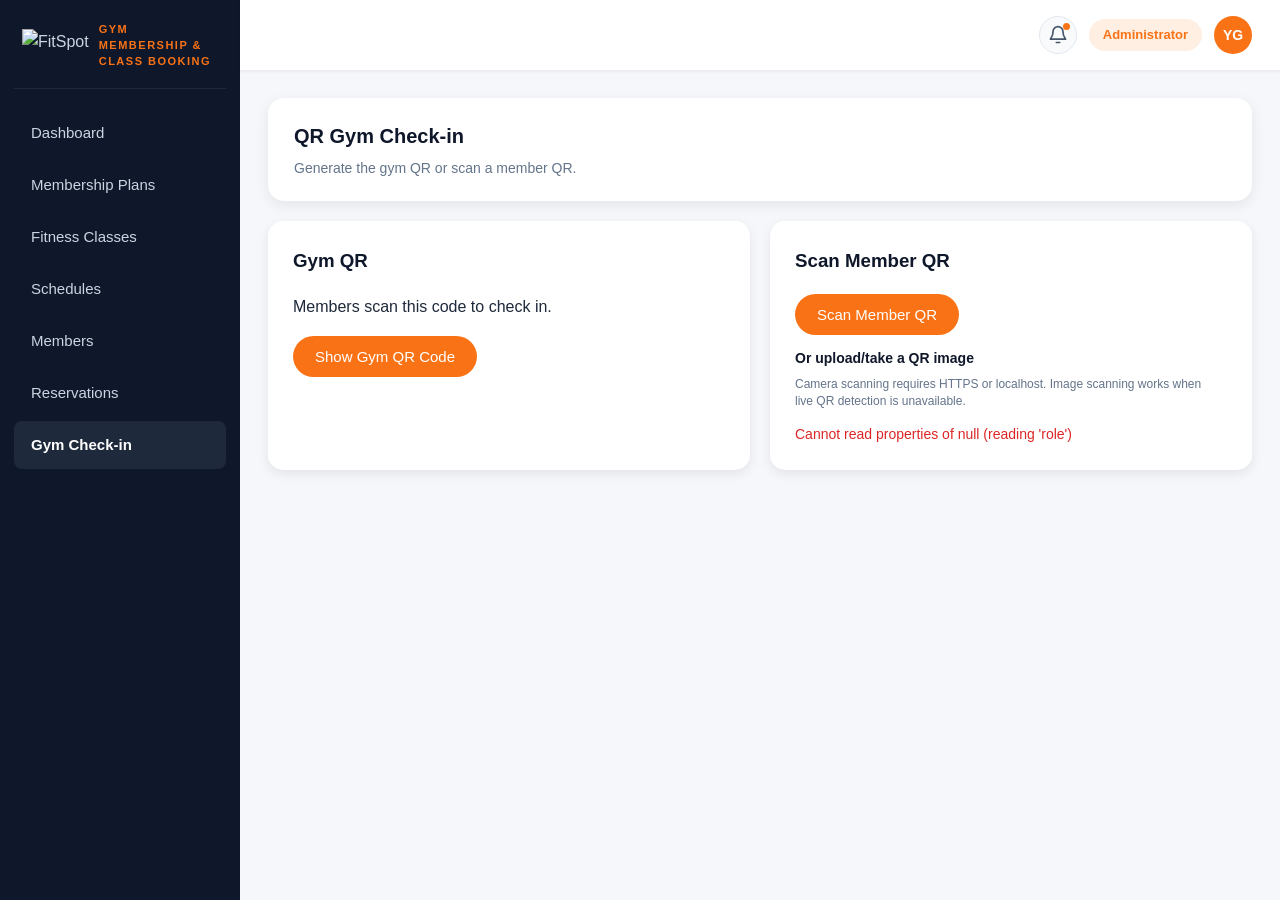
==== commit 04ac2813: "Add notifications script to check-in page for enhanced user alerts" ====
--- a/pages/admin/checkin.html
+++ b/pages/admin/checkin.html
@@ -80,6 +80,7 @@
 <script src="https://cdn.jsdelivr.net/npm/jsqr@1.4.0/dist/jsQR.min.js"></script>
 <script src="../../js/toast.js" defer></script>
 <script src="../../js/reload.js" defer></script>
+<script src="../../js/notifications.js" defer></script>
 <script src="../../js/api.js" defer></script>
 <script src="../../js/checkin-admin.js" defer></script>
 </body>
--- a/css/style.css
+++ b/css/style.css
@@ -232,6 +232,7 @@
         width: 100%;
         max-width: 420px;
         margin: 0 auto;
+        justify-self: center;
     }
 
     .hero-stats {
@@ -265,17 +266,17 @@
 .hero-inner {
     position: relative;
     width: 100%;
-    max-width: 900px;
+    max-width: 1100px;
     margin: 0 auto;
     display: grid;
-    grid-template-columns: minmax(0, 1fr);
-    gap: 36px;
+    grid-template-columns: 1fr 1fr;
+    gap: 50px;
     align-items: center;
 }
 
 .hero-content {
     position: relative;
-    text-align: center;
+    text-align: left;
 }
 
 .hero-badge {
@@ -305,14 +306,14 @@
 
 .hero p {
     max-width: 600px;
-    margin: 0 auto 30px;
+    margin: 0 0 30px;
     font-size: 18px;
     color: #cbd5e1;
 }
 
 .hero-actions {
     display: flex;
-    justify-content: center;
+    justify-content: flex-start;
     flex-wrap: wrap;
     gap: 14px;
     margin-bottom: 50px;
@@ -341,7 +342,7 @@
 .hero-stats li {
     display: flex;
     flex-direction: column;
-    align-items: center;
+    align-items: flex-start;
     gap: 4px;
     min-width: 0;
 }
@@ -360,9 +361,6 @@
 
 .hero-media {
     position: relative;
-    width: 100%;
-    max-width: 720px;
-    margin: 0 auto;
 }
 
 .hero-carousel {
@@ -822,6 +820,37 @@
 /* ===== HERO - SMALL SCREENS ===== */
 
 @media (max-width: 768px) {
+    .hero-inner {
+        width: min(100%, 520px);
+        grid-template-columns: minmax(0, 1fr);
+        gap: 35px;
+    }
+
+    .hero-content {
+        width: 100%;
+        text-align: center;
+    }
+
+    .hero p {
+        margin: 0 auto 30px;
+    }
+
+    .hero-actions,
+    .hero-stats {
+        justify-content: center;
+    }
+
+    .hero-stats li {
+        align-items: center;
+    }
+
+    .hero-media {
+        width: 100%;
+        max-width: 420px;
+        margin: 0 auto;
+        justify-self: center;
+    }
+
     header {
         gap: 10px;
     }
@@ -931,6 +960,7 @@
 
     .hero-carousel {
         height: 280px;
+        margin: 0 auto;
     }
 
     #membership article,
--- a/css/admin.css
+++ b/css/admin.css
@@ -157,6 +157,79 @@
     font-weight: bold;
 }
 
+.notification-menu {
+    position: relative;
+}
+
+.notification-button {
+    position: relative;
+    display: inline-flex;
+    align-items: center;
+    justify-content: center;
+    width: 38px;
+    height: 38px;
+    padding: 8px;
+    border: 1px solid #e2e8f0;
+    border-radius: 50%;
+    background-color: #f8fafc;
+    color: #475569;
+}
+
+.notification-button:hover {
+    background-color: #f1f5f9;
+    color: #f97316;
+    transform: none;
+}
+
+.notification-button svg {
+    width: 20px;
+    height: 20px;
+    fill: none;
+    stroke: currentColor;
+    stroke-linecap: round;
+    stroke-linejoin: round;
+    stroke-width: 2;
+}
+
+.notification-dot {
+    position: absolute;
+    top: 6px;
+    right: 6px;
+    width: 7px;
+    height: 7px;
+    border-radius: 50%;
+    background-color: #f97316;
+}
+
+.notification-dropdown {
+    position: absolute;
+    top: calc(100% + 8px);
+    right: 0;
+    z-index: 60;
+    width: min(280px, calc(100vw - 32px));
+    padding: 16px;
+    border-radius: 10px;
+    background-color: white;
+    box-shadow: 0 8px 22px rgba(0, 0, 0, 0.18);
+}
+
+.notification-dropdown[hidden] {
+    display: none;
+}
+
+.notification-dropdown strong {
+    display: block;
+    color: #0f172a;
+    font-size: 14px;
+}
+
+.notification-dropdown p {
+    margin: 6px 0 0;
+    color: #64748b;
+    font-size: 13px;
+    line-height: 1.45;
+}
+
 .admin-user {
     position: relative;
 }
--- a/css/user.css
+++ b/css/user.css
@@ -171,6 +171,7 @@
     display: flex;
     flex-direction: column;
     gap: 8px;
+    min-height: 270px;
     background-color: white;
     border-radius: 15px;
     padding: 22px;
@@ -217,7 +218,7 @@
 
 .btn-book {
     width: 100%;
-    margin-top: 6px;
+    margin-top: auto;
 }
 
 .class-card button:disabled {
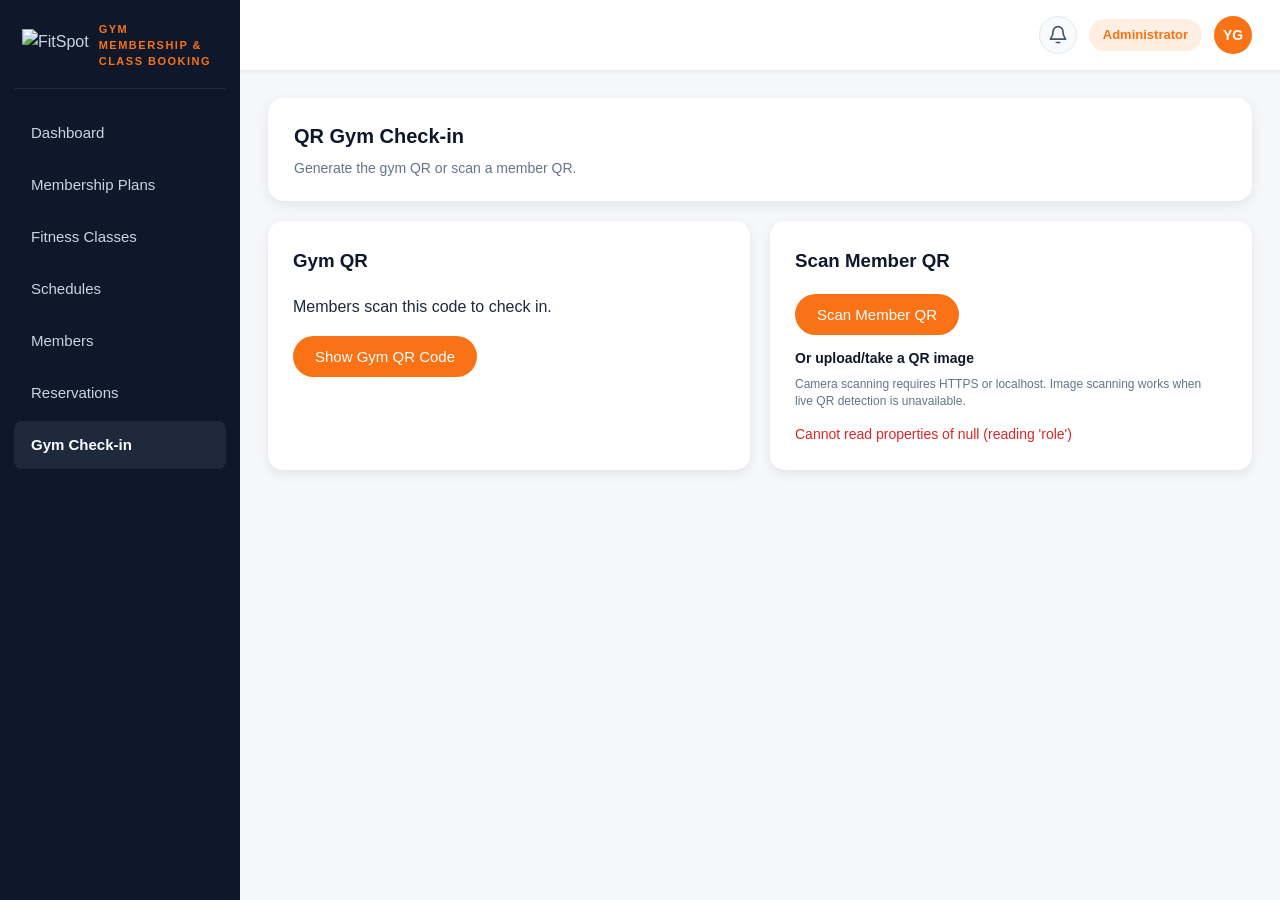
==== commit db71e659: "Remove unused reload.js script from check-in page" ====
--- a/pages/admin/checkin.html
+++ b/pages/admin/checkin.html
@@ -79,7 +79,6 @@
 <script src="https://cdn.jsdelivr.net/npm/qrcodejs@1.0.0/qrcode.min.js"></script>
 <script src="https://cdn.jsdelivr.net/npm/jsqr@1.4.0/dist/jsQR.min.js"></script>
 <script src="../../js/toast.js" defer></script>
-<script src="../../js/reload.js" defer></script>
 <script src="../../js/notifications.js" defer></script>
 <script src="../../js/api.js" defer></script>
 <script src="../../js/checkin-admin.js" defer></script>
--- a/css/admin.css
+++ b/css/admin.css
@@ -206,7 +206,9 @@
     top: calc(100% + 8px);
     right: 0;
     z-index: 60;
-    width: min(280px, calc(100vw - 32px));
+    width: 280px;
+    max-width: calc(100vw - 32px);
+    box-sizing: border-box;
     padding: 16px;
     border-radius: 10px;
     background-color: white;
@@ -223,11 +225,51 @@
     font-size: 14px;
 }
 
-.notification-dropdown p {
+.notification-list {
+    max-height: 360px;
+    overflow-y: auto;
+    margin-top: 8px;
+}
+
+.notification-status {
     margin: 6px 0 0;
     color: #64748b;
     font-size: 13px;
     line-height: 1.45;
+}
+
+.notification-status--error {
+    color: #dc2626;
+}
+
+.notification-item {
+    display: block;
+    padding: 10px 0;
+    border-top: 1px solid #e2e8f0;
+}
+
+.notification-item:first-child {
+    border-top: 0;
+}
+
+.notification-item strong,
+.notification-item span {
+    display: block;
+}
+
+.notification-item strong {
+    color: #334155;
+    font-size: 13px;
+    line-height: 1.4;
+    overflow-wrap: anywhere;
+}
+
+.notification-item span {
+    margin-top: 3px;
+    color: #64748b;
+    font-size: 12px;
+    line-height: 1.4;
+    overflow-wrap: anywhere;
 }
 
 .admin-user {
@@ -370,6 +412,66 @@
     grid-template-columns: repeat(auto-fit, minmax(220px, 1fr));
     gap: 20px;
     margin-bottom: 28px;
+}
+
+.quick-links-grid {
+    display: grid;
+    grid-template-columns: repeat(auto-fit, minmax(220px, 1fr));
+    gap: 14px;
+    margin-bottom: 28px;
+}
+
+.quick-link-card {
+    display: flex;
+    align-items: center;
+    gap: 13px;
+    min-width: 0;
+    padding: 17px;
+    border: 1px solid #e2e8f0;
+    border-radius: 12px;
+    background-color: white;
+    color: #0f172a;
+    box-shadow: 0 3px 10px rgba(15, 23, 42, 0.06);
+    text-decoration: none;
+    transition: border-color 0.2s ease, box-shadow 0.2s ease, transform 0.2s ease;
+}
+
+.quick-link-card:hover {
+    border-color: #f97316;
+    color: #0f172a;
+    box-shadow: 0 6px 16px rgba(15, 23, 42, 0.11);
+    text-decoration: none;
+    transform: translateY(-2px);
+}
+
+.quick-link-icon {
+    display: inline-flex;
+    align-items: center;
+    justify-content: center;
+    flex: 0 0 38px;
+    width: 38px;
+    height: 38px;
+    border-radius: 10px;
+    background-color: rgba(249, 115, 22, 0.12);
+    color: #ea580c;
+    font-size: 16px;
+    font-weight: 800;
+}
+
+.quick-link-card strong,
+.quick-link-card small {
+    display: block;
+}
+
+.quick-link-card strong {
+    font-size: 14px;
+}
+
+.quick-link-card small {
+    margin-top: 4px;
+    color: #64748b;
+    font-size: 12px;
+    line-height: 1.35;
 }
 
 .stat-card {
@@ -672,6 +774,26 @@
     .topbar-actions {
         width: auto;
         margin-left: auto;
+        gap: 8px;
+    }
+
+    .notification-dropdown {
+        position: fixed !important;
+        top: 64px;
+        right: 12px !important;
+        left: 12px !important;
+        width: auto;
+        max-width: none;
+        max-height: calc(100vh - 80px);
+        padding: 15px;
+    }
+
+    .notification-list {
+        max-height: calc(100vh - 140px);
+    }
+
+    .notification-item {
+        padding: 12px 0;
     }
 
     .section-head {
